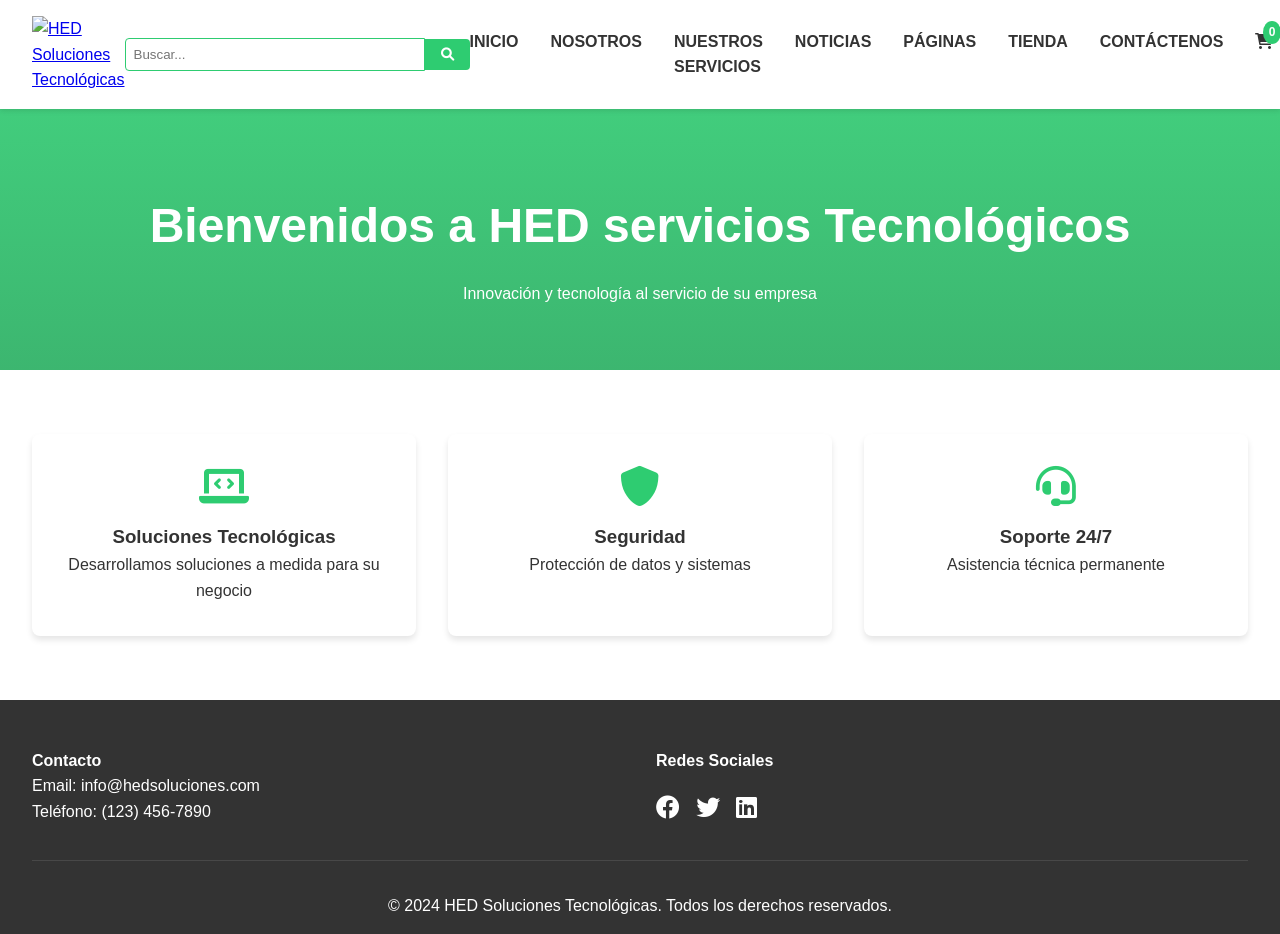
==== index.html @ d683d4a3 "Fuentes y plantilla HEDwebsite" ====
<!DOCTYPE html>
<html lang="es">
<head>
    <meta charset="UTF-8">
    <meta name="viewport" content="width=device-width, initial-scale=1.0">
    <title>HED Servicios Tecnológicos</title>
    <link rel="stylesheet" href="css/styles.css">
    <link rel="stylesheet" href="https://cdnjs.cloudflare.com/ajax/libs/font-awesome/6.0.0/css/all.min.css">
</head>
<body>
    <header>
        <nav class="navbar">
            <div class="logo">
                <a href="index.html">
                    <img src="images/logo.png" alt="HED Soluciones Tecnológicas" id="logo">
                </a>
            </div>
            <div class="search-container">
                <input type="text" placeholder="Buscar...">
                <button type="submit"><i class="fas fa-search"></i></button>
            </div>
            <ul class="nav-links">
                <li><a href="index.html">INICIO</a></li>
                <li><a href="nosotros.html">NOSOTROS</a></li>
                <li><a href="servicios.html">NUESTROS SERVICIOS</a></li>
                <li><a href="noticias.html">NOTICIAS</a></li>
                <li><a href="paginas.html">PÁGINAS</a></li>
                <li><a href="tienda.html">TIENDA</a></li>
                <li><a href="contacto.html">CONTÁCTENOS</a></li>
                <li class="cart-icon">
                    <a href="carrito.html">
                        <i class="fas fa-shopping-cart"></i>
                        <span class="cart-count">0</span>
                    </a>
                </li>
            </ul>
        </nav>
    </header>

    <main>
        <section class="hero">
            <h1>Bienvenidos a HED servicios Tecnológicos</h1>
            <p>Innovación y tecnología al servicio de su empresa</p>
        </section>

        <section class="features">
            <div class="feature-card">
                <i class="fas fa-laptop-code"></i>
                <h3>Soluciones Tecnológicas</h3>
                <p>Desarrollamos soluciones a medida para su negocio</p>
            </div>
            <div class="feature-card">
                <i class="fas fa-shield-alt"></i>
                <h3>Seguridad</h3>
                <p>Protección de datos y sistemas</p>
            </div>
            <div class="feature-card">
                <i class="fas fa-headset"></i>
                <h3>Soporte 24/7</h3>
                <p>Asistencia técnica permanente</p>
            </div>
        </section>
    </main>

    <footer>
        <div class="footer-content">
            <div class="footer-section">
                <h4>Contacto</h4>
                <p>Email: info@hedsoluciones.com</p>
                <p>Teléfono: (123) 456-7890</p>
            </div>
            <div class="footer-section">
                <h4>Redes Sociales</h4>
                <div class="social-links">
                    <a href="#"><i class="fab fa-facebook"></i></a>
                    <a href="#"><i class="fab fa-twitter"></i></a>
                    <a href="#"><i class="fab fa-linkedin"></i></a>
                </div>
            </div>
        </div>
        <div class="footer-bottom">
            <p>&copy; 2024 HED Soluciones Tecnológicas. Todos los derechos reservados.</p>
        </div>
    </footer>

    <script src="js/main.js"></script>
</body>
</html>
---- css/styles.css ----
:root {
    --primary-color: #2ecc71;
    --primary-dark: #27ae60;
    --white: #ffffff;
    --light-gray: #f5f5f5;
    --dark-gray: #333333;
}

* {
    margin: 0;
    padding: 0;
    box-sizing: border-box;
    font-family: 'Arial', sans-serif;
}

body {
    background-color: var(--white);
    color: var(--dark-gray);
    line-height: 1.6;
}

/* Navbar Styles */
.navbar {
    background-color: var(--white);
    padding: 1rem 2rem;
    display: flex;
    justify-content: space-between;
    align-items: center;
    box-shadow: 0 2px 5px rgba(0,0,0,0.1);
    position: fixed;
    width: 100%;
    top: 0;
    z-index: 1000;
}

.logo img {
    height: 50px;
}

.search-container {
    display: flex;
    align-items: center;
}

.search-container input {
    padding: 0.5rem;
    border: 1px solid var(--primary-color);
    border-radius: 4px 0 0 4px;
    width: 300px;
}

.search-container button {
    background-color: var(--primary-color);
    color: var(--white);
    border: none;
    padding: 0.5rem 1rem;
    border-radius: 0 4px 4px 0;
    cursor: pointer;
}

.nav-links {
    display: flex;
    list-style: none;
    gap: 2rem;
}

.nav-links a {
    text-decoration: none;
    color: var(--dark-gray);
    font-weight: 600;
    transition: color 0.3s ease;
}

.nav-links a:hover {
    color: var(--primary-color);
}

.cart-icon {
    position: relative;
}

.cart-count {
    position: absolute;
    top: -8px;
    right: -8px;
    background-color: var(--primary-color);
    color: var(--white);
    border-radius: 50%;
    padding: 2px 6px;
    font-size: 12px;
}

/* Hero Section */
.hero {
    background: linear-gradient(rgba(46, 204, 113, 0.9), rgba(39, 174, 96, 0.9));
    color: var(--white);
    text-align: center;
    padding: 8rem 2rem 4rem;
    margin-top: 60px;
}

.hero h1 {
    font-size: 3rem;
    margin-bottom: 1rem;
}

/* Features Section */
.features {
    display: grid;
    grid-template-columns: repeat(auto-fit, minmax(250px, 1fr));
    gap: 2rem;
    padding: 4rem 2rem;
}

.feature-card {
    background-color: var(--white);
    padding: 2rem;
    border-radius: 8px;
    text-align: center;
    box-shadow: 0 4px 6px rgba(0,0,0,0.1);
    transition: transform 0.3s ease;
}

.feature-card:hover {
    transform: translateY(-5px);
}

.feature-card i {
    font-size: 2.5rem;
    color: var(--primary-color);
    margin-bottom: 1rem;
}

/* Footer Styles */
footer {
    background-color: var(--dark-gray);
    color: var(--white);
    padding: 3rem 2rem 1rem;
}

.footer-content {
    display: grid;
    grid-template-columns: repeat(auto-fit, minmax(200px, 1fr));
    gap: 2rem;
    margin-bottom: 2rem;
}

.social-links {
    display: flex;
    gap: 1rem;
    margin-top: 1rem;
}

.social-links a {
    color: var(--white);
    font-size: 1.5rem;
    transition: color 0.3s ease;
}

.social-links a:hover {
    color: var(--primary-color);
}

.footer-bottom {
    text-align: center;
    padding-top: 2rem;
    border-top: 1px solid rgba(255,255,255,0.1);
}

/* Responsive Design */
@media (max-width: 768px) {
    .navbar {
        flex-direction: column;
        padding: 1rem;
    }

    .nav-links {
        flex-direction: column;
        text-align: center;
        gap: 1rem;
        margin-top: 1rem;
    }

    .search-container {
        margin: 1rem 0;
        width: 100%;
    }

    .search-container input {
        width: 100%;
    }

    .hero h1 {
        font-size: 2rem;
    }
}

/* Animations */
@keyframes fadeIn {
    from {
        opacity: 0;
        transform: translateY(20px);
    }
    to {
        opacity: 1;
        transform: translateY(0);
    }
}

.feature-card {
    animation: fadeIn 0.5s ease-out;
}
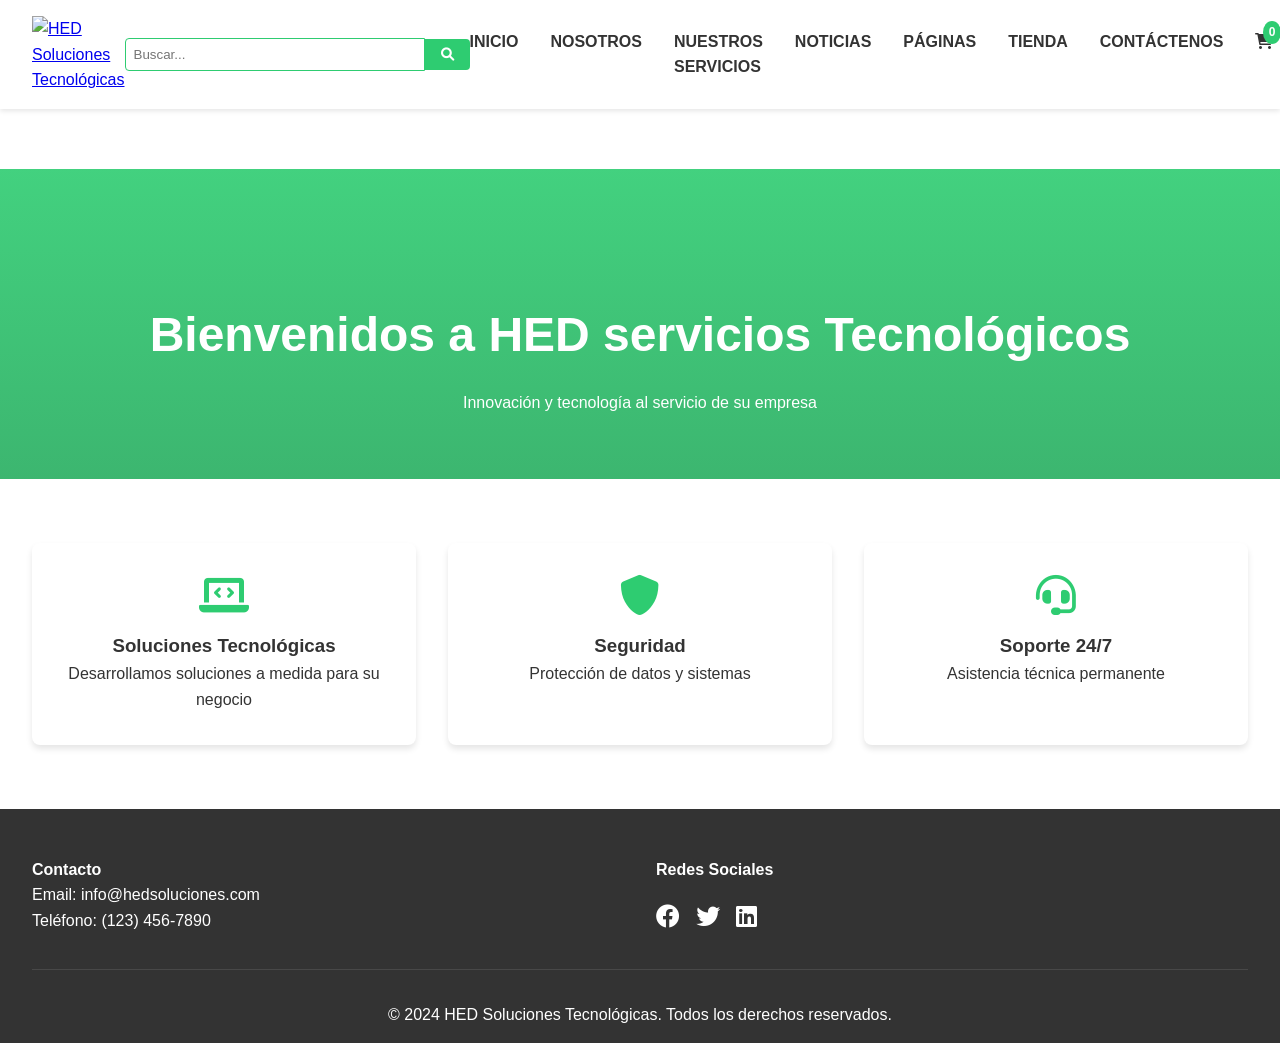
==== commit 8d317e6a: "se agrega diseño responsivo" ====
--- a/index.html
+++ b/index.html
@@ -15,6 +15,9 @@
                     <img src="images/logo.png" alt="HED Soluciones Tecnológicas" id="logo">
                 </a>
             </div>
+            <button class="menu-toggle" aria-label="Toggle menu">
+                <i class="fas fa-bars"></i>
+            </button>
             <div class="search-container">
                 <input type="text" placeholder="Buscar...">
                 <button type="submit"><i class="fas fa-search"></i></button>
--- a/css/styles.css
+++ b/css/styles.css
@@ -168,6 +168,26 @@
 }
 
 /* Responsive Design */
+@media (max-width: 1200px) {
+    .features {
+        grid-template-columns: repeat(2, 1fr);
+    }
+    
+    .hero h1 {
+        font-size: 2.5rem;
+    }
+}
+
+@media (max-width: 992px) {
+    .search-container input {
+        width: 250px;
+    }
+    
+    .footer-content {
+        grid-template-columns: repeat(2, 1fr);
+    }
+}
+
 @media (max-width: 768px) {
     .navbar {
         flex-direction: column;
@@ -179,6 +199,11 @@
         text-align: center;
         gap: 1rem;
         margin-top: 1rem;
+        display: none;
+    }
+
+    .nav-links.active {
+        display: flex;
     }
 
     .search-container {
@@ -190,8 +215,89 @@
         width: 100%;
     }
 
+    .hero {
+        padding: 6rem 1rem 3rem;
+    }
+
     .hero h1 {
         font-size: 2rem;
+    }
+
+    .features {
+        grid-template-columns: 1fr;
+        padding: 2rem 1rem;
+    }
+
+    .feature-card {
+        padding: 1.5rem;
+    }
+}
+
+@media (max-width: 576px) {
+    .logo img {
+        height: 40px;
+    }
+
+    .hero {
+        padding: 5rem 1rem 2rem;
+    }
+
+    .hero h1 {
+        font-size: 1.75rem;
+    }
+
+    .feature-card i {
+        font-size: 2rem;
+    }
+
+    .footer-content {
+        grid-template-columns: 1fr;
+        text-align: center;
+    }
+
+    .social-links {
+        justify-content: center;
+    }
+}
+
+/* Mobile Menu Toggle */
+.menu-toggle {
+    display: none;
+    background: none;
+    border: none;
+    font-size: 1.5rem;
+    cursor: pointer;
+    color: var(--dark-gray);
+}
+
+@media (max-width: 768px) {
+    .menu-toggle {
+        display: block;
+    }
+}
+
+/* Responsive Images */
+img {
+    max-width: 100%;
+    height: auto;
+}
+
+/* Responsive Typography */
+@media (max-width: 768px) {
+    body {
+        font-size: 14px;
+    }
+    
+    h1 {
+        font-size: 1.75rem;
+    }
+    
+    h2 {
+        font-size: 1.5rem;
+    }
+    
+    h3 {
+        font-size: 1.25rem;
     }
 }
 
